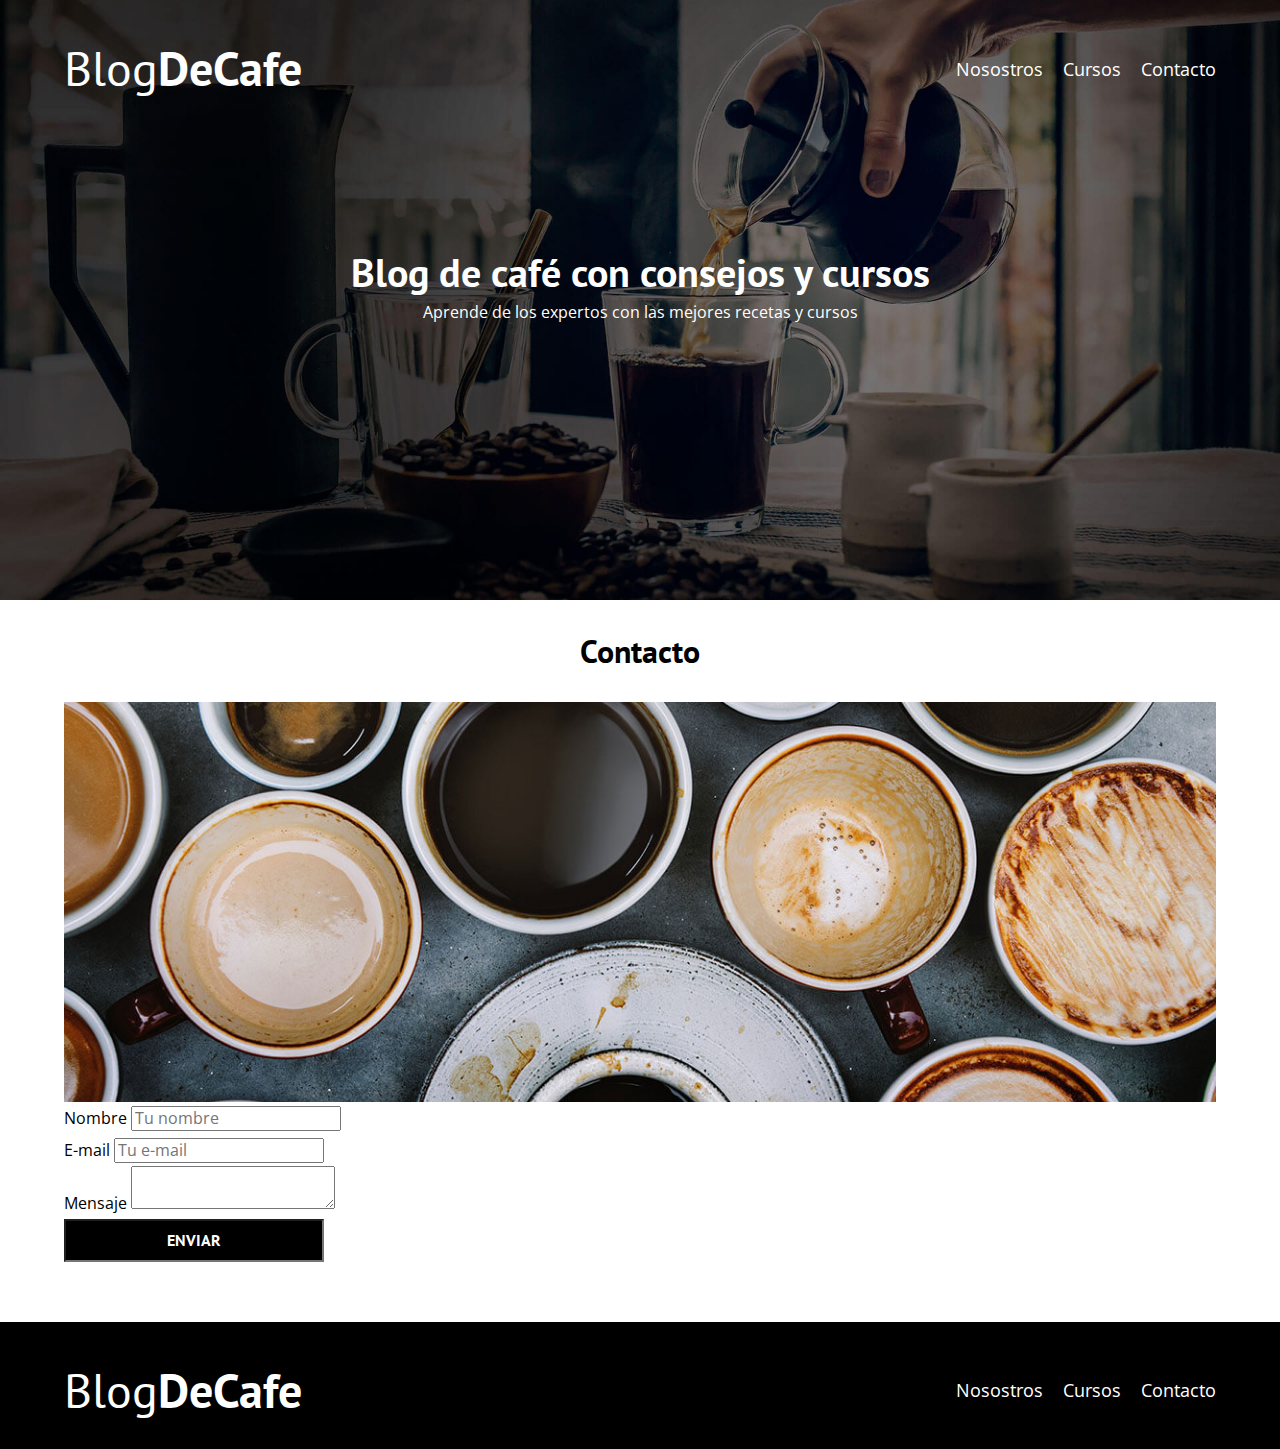
==== contacto.html @ 7d0c1c1d "se agrego CONTACTO" ====
<!DOCTYPE html>
<html lang="en">
<head>
    <meta charset="UTF-8">
    <meta http-equiv="X-UA-Compatible" content="IE=edge">
    <meta name="viewport" content="width=device-width, initial-scale=1.0">
    <link rel="stylesheet" href="css/normalize.css">
    <link href="https://fonts.googleapis.com/css2?family=Open+Sans&family=PT+Sans:wght@400;700&display=swap" rel="stylesheet">
    <link rel="stylesheet" href="css/style.css"> 
    <title>Blog de Café</title>
</head>
<body>
    <header class="header">

        <div class="contenedor">
            <div class="barra">
                <a href="index.html" class="logo">
                    <h1 class="logo__nombre no-margin centrar-texto">Blog<span class="logo__bold">DeCafe</span></h1>
                </a>
                <nav class="navegacion">
                    <a href="nosotros.html" class="navegacion__enlace">Nosostros</a>
                    <a href="cursos.html" class="navegacion__enlace">Cursos</a>
                    <a href="contacto.html" class="navegacion__enlace">Contacto</a>
                </nav>
            </div>
        </div>

        <div class="header__texto">
            <h2 class="no-margin">Blog de café con consejos y cursos</h2>
            <p class="no-margin">Aprende de los expertos con las mejores recetas y cursos</p>
        </div>
    </header>

    <main class="contenedor">
        <h3 class="centrar-texto">Contacto</h3>
        <div class="contacto-bg"></div>
        <form class="formulario">
            <div class="campo">
                <label for="nombre">Nombre</label>
                <input type="text" placeholder="Tu nombre" id="nombre">
            </div>
            <div class="campo">
                <label for="email">E-mail</label>
                <input type="email" placeholder="Tu e-mail" id="email">
            </div>
            <div class="campo">
                <label for="mensaje">Mensaje</label>
                <textarea id="mensaje"></textarea>
            </div>
            <div class="campo">
                <input type="sumit" value="Enviar" class="boton boton--primario">
            </div>
        </form>
    </main>
    <footer class="footer">
        <div class="contenedor">
            <div class="barra">
                <a href="index.html" class="logo">
                    <h1 class="logo__nombre no-margin centrar-texto">Blog<span class="logo__bold">DeCafe</span></h1>
                </a>
                <nav class="navegacion">
                    <a href="nosotros.html" class="navegacion__enlace">Nosostros</a>
                    <a href="cursos.html" class="navegacion__enlace">Cursos</a>
                    <a href="contacto.html" class="navegacion__enlace">Contacto</a>
                </nav>
            </div>
        </div>
    </footer>
</body>
</html>
---- css/style.css ----
:root{
    --fuenteHeading: 'PT Sans', sans-serif;
    --fuenteParrafos: 'Open Sans', sans-serif;

    --primario: #784D3C;
    --gris: #e1e1e1;
    --blanco: #fff;
    --negro: #000;
}

html{
    box-sizing: border-box;
    font-size: 62.5%;
}

*, *:before, *:after{
    box-sizing: inherit;
}

body{
    font-family: var(--fuenteParrafos);
    font-size: 1.6rem;
    line-height: 2;
}

/** Globales **/
.contenedor{
    width: min(90%, 120rem);
    margin: 0 auto;
}

a{
    text-decoration: none;
}

h1, h2, h3, h4{
    font-family: var(--fuenteHeading);
    line-height: 1.2;
}

h1{
    font-size: 4.8rem;
}
h2{
    font-size: 4rem;
}
h3{
    font-size: 3.2rem;
}
h4{
    font-size: 2.8rem;
}

img{
    max-width: 100%;
}

/** Utilidades **/
.no-margin{
    margin: 0;
}

.no-padding{
    padding: 0;
}
.centrar-texto{
    text-align: center;
}

/** HEADER **/
.header{
    background-image: url(../img/banner.jpg);
    height: 60rem;
    background-size: cover;
    background-repeat: no-repeat;
    background-position: center center;
}

.header__texto{
    text-align: center;
    color: var(--blanco);
    margin-top: 5rem;
}

@media (min-width: 768px){
    .header__texto{
        margin-top: 15rem;
    }
}

.barra{
    padding-top: 4rem;
}

@media (min-width: 768px){
    .barra{
        display: flex;
        justify-content: space-between;
        align-items: center;
    }
}

.logo{
    color: var(--blanco);
}

.logo__nombre{
    font-weight: 400;
}

.logo__bold{
    font-weight: 700;
}

@media (min-width: 768px){
    .navegacion{
        display: flex;
        gap: 2rem;
    }
}

.navegacion__enlace{
    display: block;
    text-align: center;
    font-size: 1.8rem;
    color: var(--blanco);
}

@media (min-width: 768px){
    .contenido-principal{
        display: grid;
        grid-template-columns: 2fr 1fr;
        column-gap: 4rem;
    }
}

.entrada{
    border-bottom: 1px solid var(--gris);
    margin-bottom: 2rem;
}

.entrada:last-of-type{
    border: none;
    margin-bottom: 0;
}

.boton{
    display: block;
    font-family: var(--fuenteHeading);
    color: var(--blanco);
    text-align: center;
    padding: 1rem 3rem;
    text-transform: uppercase;
    font-weight: 700;
    margin-bottom: 2rem;
}

@media (min-width: 768px){
    .boton{
        display: inline-block;
    }
}

.boton--primario{
    background-color: var(--negro);
}

.boton--secundario{
    background-color: var(--primario);
}

.cursos{
    list-style: none;
}

.widget-curso{
    border-bottom: 1px solid var(--gris);
    margin-bottom: 2rem;
}

.widget-curso:last-of-type{
    border: none;
    margin-bottom: 0;
}

.widget-curso__label,
.curso__label{                  /** SECCION DE CURSOS **/
    font-family: var(--fuenteHeading);
    font-weight: bold;
}

.widget-curso__info,
.curso__info{                   /** SECCION DE CURSOS **/
    font-weight: normal;
}

.widget-curso__label, .widget-curso__info
.curso__label, .curso__info{    /** SECCION DE CURSOS **/
    font-size: 2rem;
}

.footer{
    background-color: var(--negro);
    padding-bottom: 3rem;
    margin-top: 4rem;
}

/** SOBRE NOSOTROS **/

@media (min-width: 768px){
    .sobre-nosotros{
        display: grid;
        grid-template-columns: repeat(2, 1fr);
        column-gap: 2rem;
    }
}

/** CURSOS **/

.curso{
    padding: 3rem;
    border-bottom: 1px solid var(--gris);
}

@media (min-width: 768px){
    .curso{
        display: grid;
        grid-template-columns: 1fr 2fr;
        column-gap: 2rem;
    }
}

.curso:last-of-type{
    border-bottom: none;
}

/** CONTACTO **/
.contacto-bg{
    background-image: url(../img/contacto.jpg);
    height: 40rem;
    background-size: cover;
}
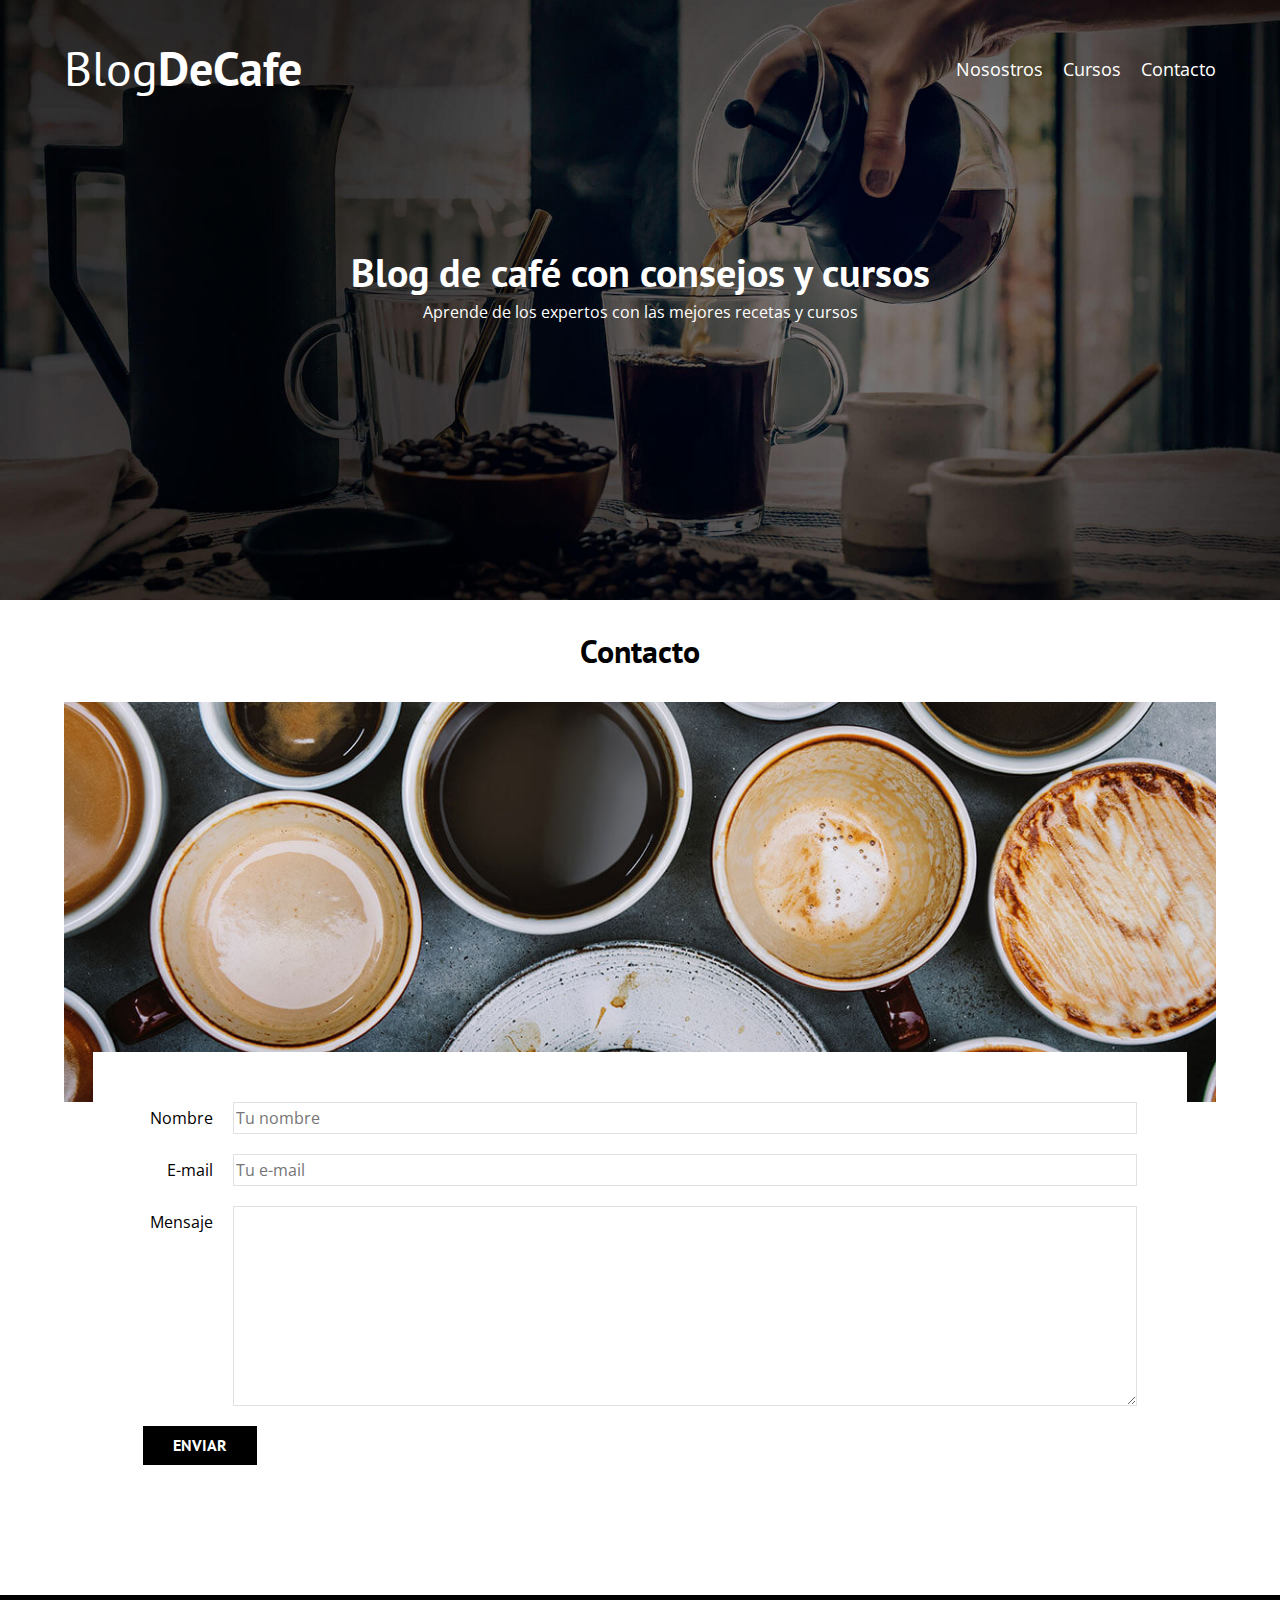
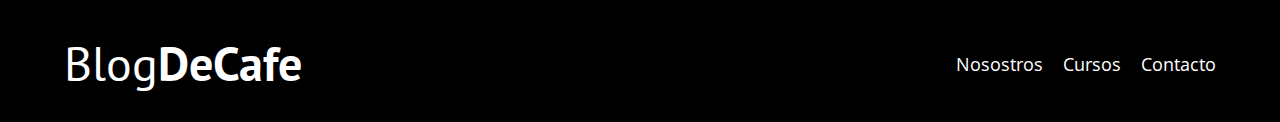
==== commit 8d2c0613: "se agrego CSS a la seccion de CONTACTO" ====
--- a/contacto.html
+++ b/contacto.html
@@ -36,19 +36,19 @@
         <div class="contacto-bg"></div>
         <form class="formulario">
             <div class="campo">
-                <label for="nombre">Nombre</label>
-                <input type="text" placeholder="Tu nombre" id="nombre">
+                <label class="campo__label" for="nombre">Nombre</label>
+                <input class="campo__field" type="text" placeholder="Tu nombre" id="nombre">
             </div>
             <div class="campo">
-                <label for="email">E-mail</label>
-                <input type="email" placeholder="Tu e-mail" id="email">
+                <label class="campo__label" for="email">E-mail</label>
+                <input class="campo__field" type="email" placeholder="Tu e-mail" id="email">
             </div>
             <div class="campo">
-                <label for="mensaje">Mensaje</label>
-                <textarea id="mensaje"></textarea>
+                <label class="campo__label" for="mensaje">Mensaje</label>
+                <textarea class=" campo__field campo__field--textarea" id="mensaje"></textarea>
             </div>
             <div class="campo">
-                <input type="sumit" value="Enviar" class="boton boton--primario">
+                <input type="submit" value="Enviar" class="boton boton--primario">
             </div>
         </form>
     </main>
--- a/css/style.css
+++ b/css/style.css
@@ -153,12 +153,17 @@
     text-transform: uppercase;
     font-weight: 700;
     margin-bottom: 2rem;
+    border: none;
 }
 
 @media (min-width: 768px){
     .boton{
         display: inline-block;
     }
+}
+
+.boton:hover{
+    cursor: pointer;
 }
 
 .boton--primario{
@@ -239,4 +244,33 @@
     background-image: url(../img/contacto.jpg);
     height: 40rem;
     background-size: cover;
+}
+
+/** CONTACTO **/ 
+
+.formulario{
+    background-color: var(--blanco);
+    margin: -5rem auto 0 auto;
+    width: 95%;
+    padding: 5rem;
+}
+
+.campo{
+    display: flex;
+    margin-bottom: 2rem;
+}
+
+.campo__label{
+    flex: 0 0 9rem;
+    text-align: right;
+    padding-right: 2rem;
+}
+
+.campo__field{
+    flex: 1;
+    border: 1px solid var(--gris);
+}
+
+.campo__field--textarea{
+    height: 20rem;
 }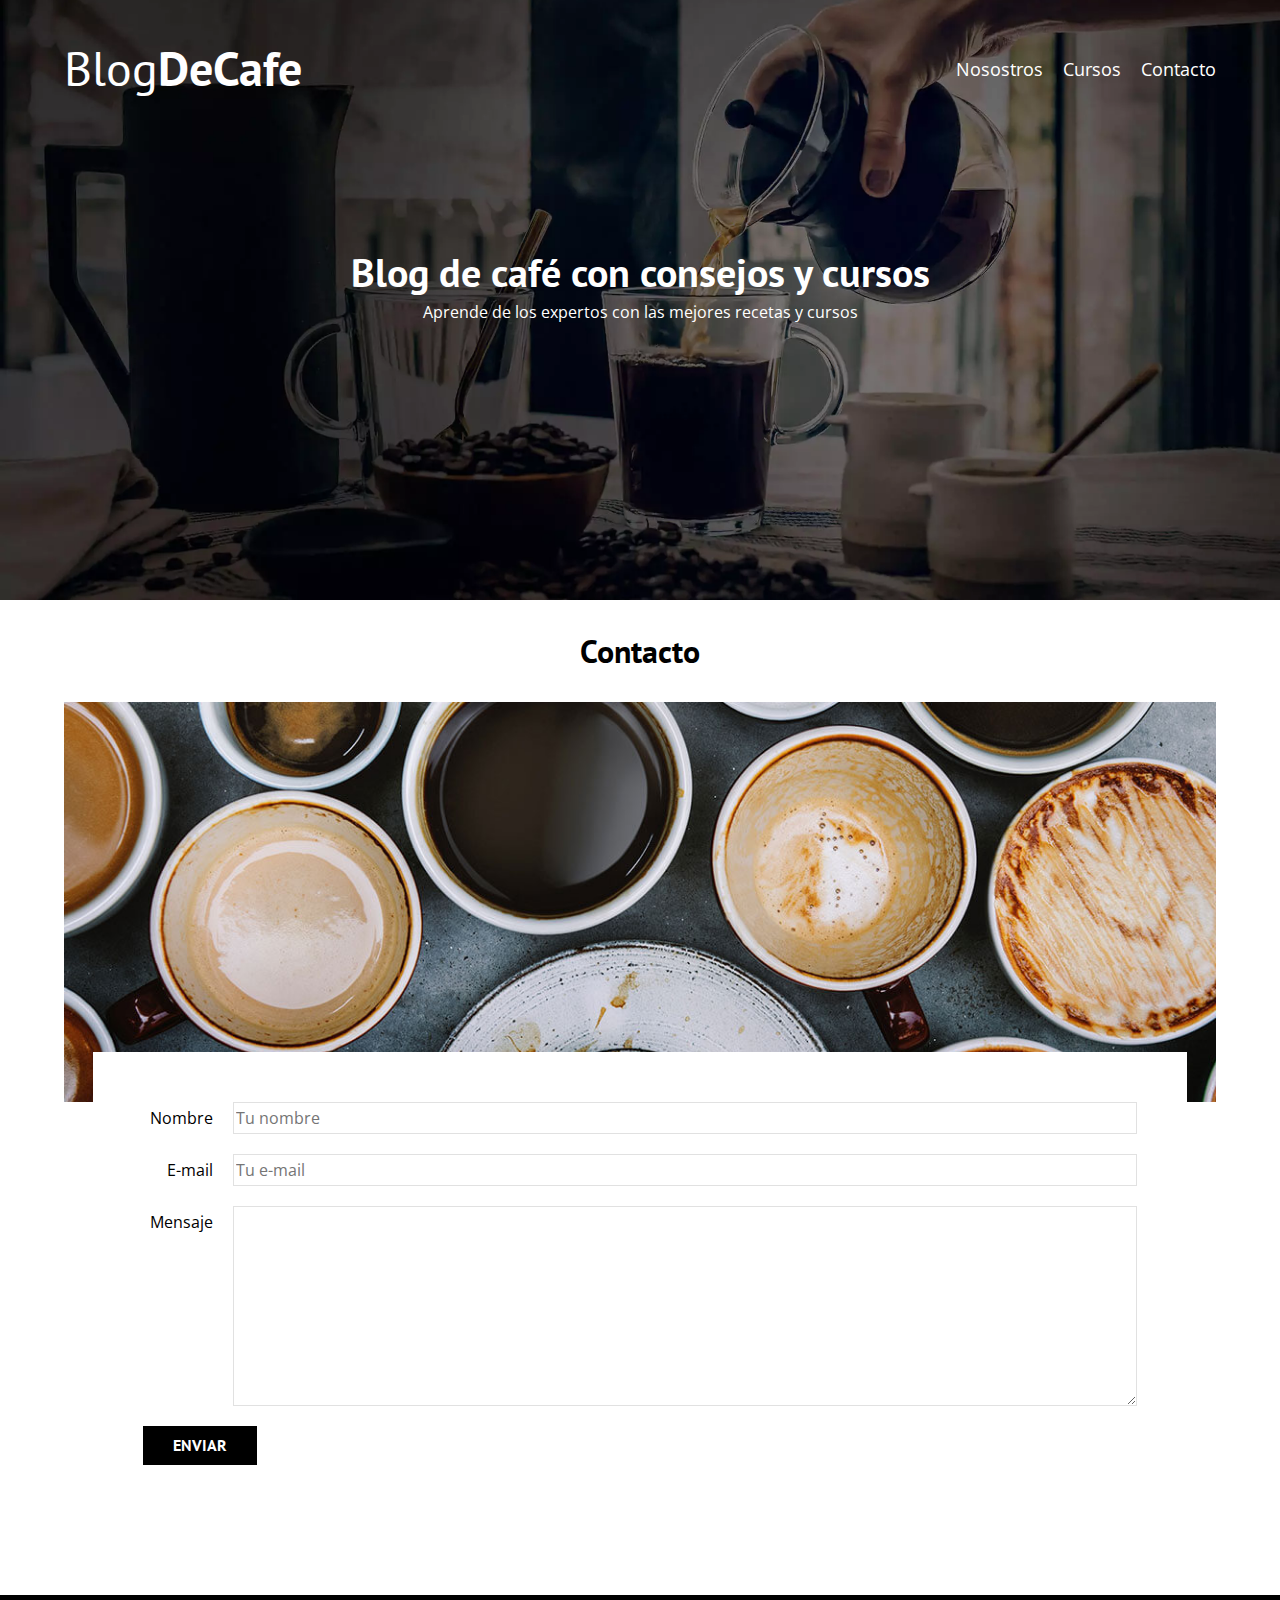
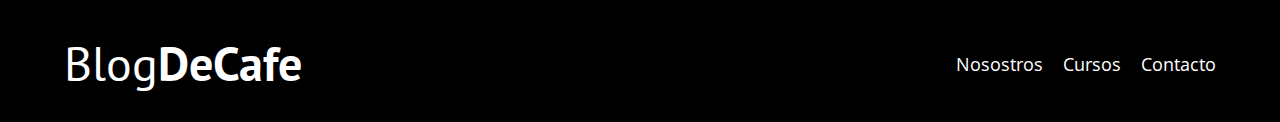
==== commit 55e2db1d: "se agrego js para visualizar imgs" ====
--- a/contacto.html
+++ b/contacto.html
@@ -66,5 +66,6 @@
             </div>
         </div>
     </footer>
+    <script src="js/modernizr.js"></script>
 </body>
 </html>--- a/css/style.css
+++ b/css/style.css
@@ -68,8 +68,16 @@
 }
 
 /** HEADER **/
+.webp .header{
+    background-image: url(../img/banner.webp);
+
+}
+
+.no-webp .header{
+    background-image: url(../img/banner.jpg);
+}
+
 .header{
-    background-image: url(../img/banner.jpg);
     height: 60rem;
     background-size: cover;
     background-repeat: no-repeat;
